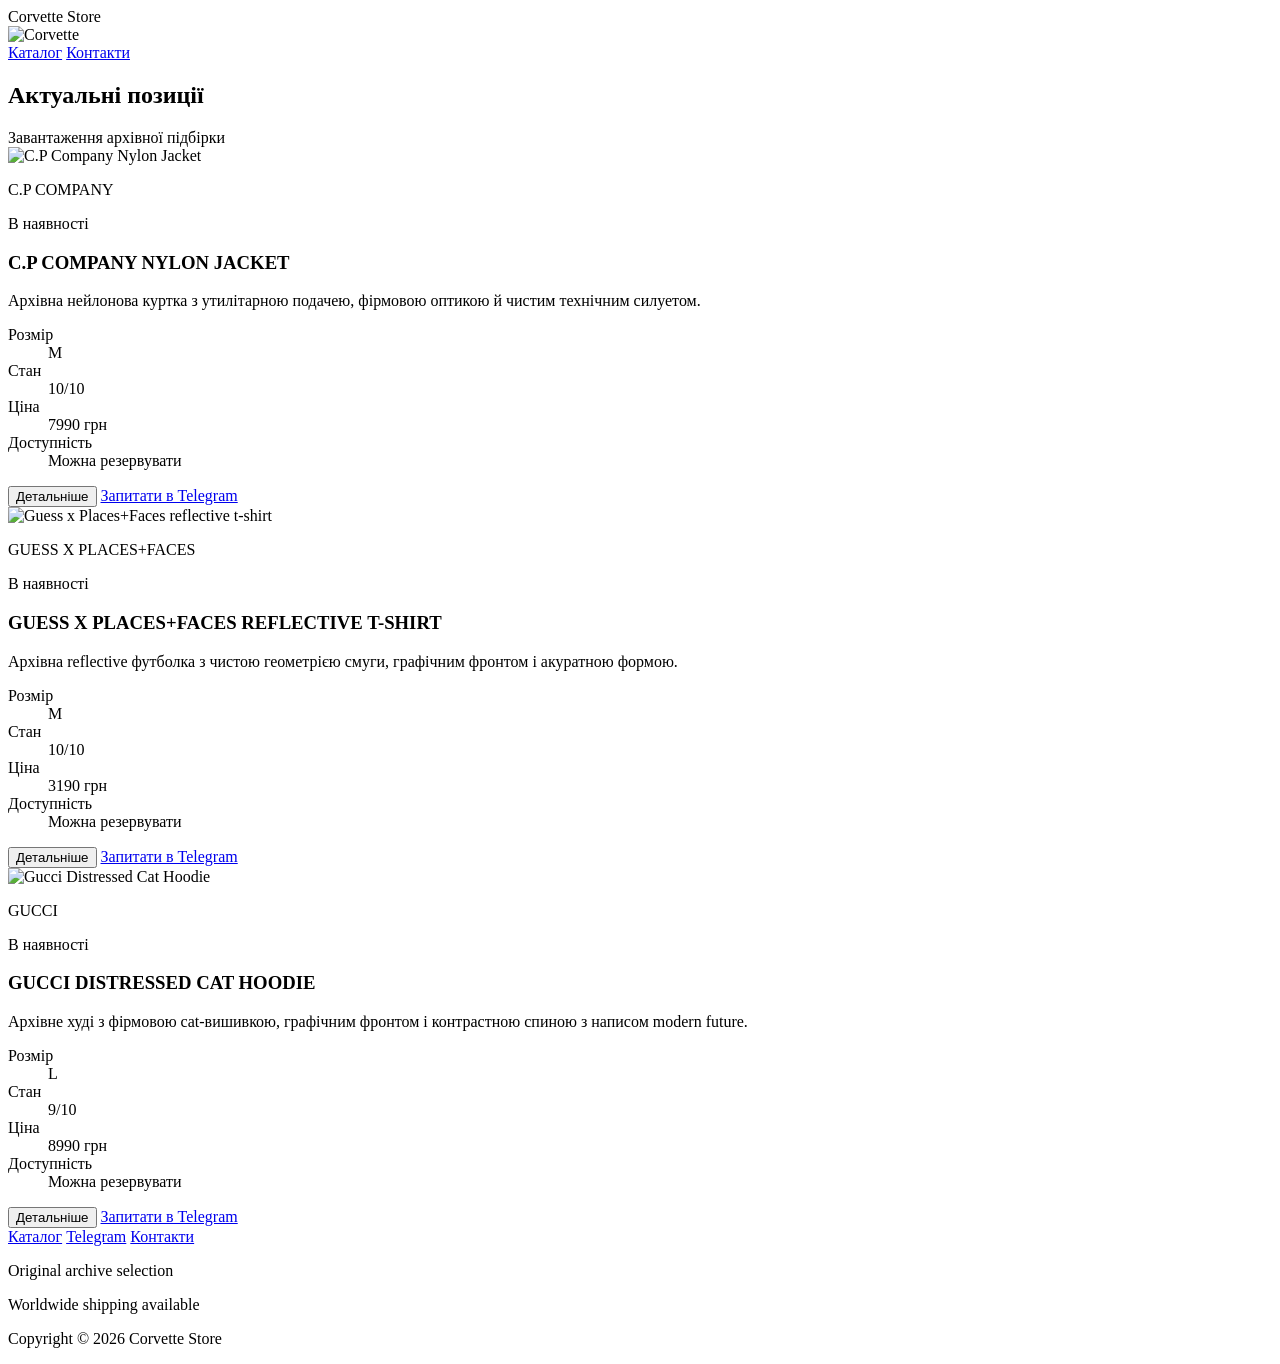
==== site/catalog.html @ 71d85b24 "Initial Corvette Store site" ====
<!DOCTYPE html>
<html lang="uk">
<head>
  <meta charset="UTF-8">
  <meta name="viewport" content="width=device-width, initial-scale=1.0">
  <title>Corvette Store Catalog</title>
  <link rel="preconnect" href="https://fonts.googleapis.com">
  <link rel="preconnect" href="https://fonts.gstatic.com" crossorigin>
  <link href="https://fonts.googleapis.com/css2?family=IBM+Plex+Sans:wght@400;500;600;700&family=IBM+Plex+Sans+Condensed:wght@400;500;600;700&display=swap" rel="stylesheet">
  <link rel="icon" href="/favicon-car.png" type="image/png">
  <link rel="shortcut icon" href="/favicon.ico" type="image/x-icon">
  <link rel="stylesheet" href="/styles.css">
</head>
<body>
  <div class="page-shell">
    <header class="topbar" id="topbar">
      <div class="topbar-spacer" aria-hidden="true"></div>

      <div class="topbar-center">
        <div class="topbar-wordmark" aria-label="Corvette Store">
          <span>Corvette</span>
          <span class="topbar-wordmark-line" aria-hidden="true"></span>
          <span>Store</span>
        </div>
        <img class="topbar-car" src="/corvette-car-cutout.png?v=3" alt="Corvette">
      </div>

      <nav class="topnav">
        <a href="/catalog.html">Каталог</a>
        <a href="https://t.me/+LMHLw-S4AzA1Y2Ji" target="_blank" rel="noreferrer">Контакти</a>
      </nav>
    </header>

    <main>
      <section class="catalog-section catalog-page-section reveal-on-scroll is-visible" id="catalog-list" data-catalog-section>
        <div class="section-heading">
          <h2>Актуальні позиції</h2>
        </div>

        <div class="catalog-status" aria-live="polite">
          <div class="catalog-loading" data-loading-state>
            <span class="status-line"></span>
            <span class="status-copy">Завантаження архівної підбірки</span>
          </div>
          <div class="catalog-empty" data-empty-state hidden>
            <p>Зараз каталог порожній. Напишіть у Telegram, щоб отримати сповіщення про наступний архівний дроп.</p>
          </div>
        </div>

        <div class="catalog-grid" data-catalog-grid>
          <article class="product-card" data-product="cp-company-nylon-jacket">
            <div class="product-card-media">
              <img src="/cp-company-nylon-jacket.png?v=3" alt="C.P Company Nylon Jacket">
            </div>
            <div class="product-card-body">
              <div class="product-card-head">
                <p class="product-brand">C.P COMPANY</p>
                <p class="product-availability">В наявності</p>
              </div>
              <h3>C.P COMPANY NYLON JACKET</h3>
              <p class="product-description">Архівна нейлонова куртка з утилітарною подачею, фірмовою оптикою й чистим технічним силуетом.</p>
              <dl class="product-specs">
                <div><dt>Розмір</dt><dd>M</dd></div>
                <div><dt>Стан</dt><dd>10/10</dd></div>
                <div><dt>Ціна</dt><dd>7990 грн</dd></div>
                <div><dt>Доступність</dt><dd>Можна резервувати</dd></div>
              </dl>
              <div class="product-actions">
                <button class="product-link" type="button" data-open-product="cp-company-nylon-jacket">Детальніше</button>
                <a class="product-request" href="https://t.me/+LMHLw-S4AzA1Y2Ji" target="_blank" rel="noreferrer">Запитати в Telegram</a>
              </div>
            </div>
          </article>

          <article class="product-card" data-product="guess-places-faces-tee">
            <div class="product-card-media">
              <img src="/guess-jeans-striped-tee.png?v=3" alt="Guess x Places+Faces reflective t-shirt">
            </div>
            <div class="product-card-body">
              <div class="product-card-head">
                <p class="product-brand">GUESS X PLACES+FACES</p>
                <p class="product-availability">В наявності</p>
              </div>
              <h3>GUESS X PLACES+FACES REFLECTIVE T-SHIRT</h3>
              <p class="product-description">Архівна reflective футболка з чистою геометрією смуги, графічним фронтом і акуратною формою.</p>
              <dl class="product-specs">
                <div><dt>Розмір</dt><dd>M</dd></div>
                <div><dt>Стан</dt><dd>10/10</dd></div>
                <div><dt>Ціна</dt><dd>3190 грн</dd></div>
                <div><dt>Доступність</dt><dd>Можна резервувати</dd></div>
              </dl>
              <div class="product-actions">
                <button class="product-link" type="button" data-open-product="guess-places-faces-tee">Детальніше</button>
                <a class="product-request" href="https://t.me/+LMHLw-S4AzA1Y2Ji" target="_blank" rel="noreferrer">Запитати в Telegram</a>
              </div>
            </div>
          </article>

          <article class="product-card" data-product="gucci-distressed-cat-hoodie">
            <div class="product-card-media">
              <img src="/gucci-hoodie-front.png?v=1" alt="Gucci Distressed Cat Hoodie">
            </div>
            <div class="product-card-body">
              <div class="product-card-head">
                <p class="product-brand">GUCCI</p>
                <p class="product-availability">В наявності</p>
              </div>
              <h3>GUCCI DISTRESSED CAT HOODIE</h3>
              <p class="product-description">Архівне худі з фірмовою cat-вишивкою, графічним фронтом і контрастною спиною з написом modern future.</p>
              <dl class="product-specs">
                <div><dt>Розмір</dt><dd>L</dd></div>
                <div><dt>Стан</dt><dd>9/10</dd></div>
                <div><dt>Ціна</dt><dd>8990 грн</dd></div>
                <div><dt>Доступність</dt><dd>Можна резервувати</dd></div>
              </dl>
              <div class="product-actions">
                <button class="product-link" type="button" data-open-product="gucci-distressed-cat-hoodie">Детальніше</button>
                <a class="product-request" href="https://t.me/+LMHLw-S4AzA1Y2Ji" target="_blank" rel="noreferrer">Запитати в Telegram</a>
              </div>
            </div>
          </article>
        </div>
      </section>

    </main>

    <footer class="footer" id="contact">
      <div class="footer-links">
        <a href="/catalog.html">Каталог</a>
        <a href="https://t.me/+LMHLw-S4AzA1Y2Ji" target="_blank" rel="noreferrer">Telegram</a>
        <a href="https://t.me/+LMHLw-S4AzA1Y2Ji" target="_blank" rel="noreferrer">Контакти</a>
      </div>
      <div class="footer-copy">
        <p>Original archive selection</p>
        <p>Worldwide shipping available</p>
        <p>Copyright © 2026 Corvette Store</p>
      </div>
    </footer>
  </div>

  <div class="product-modal" id="product-modal" hidden>
    <div class="product-modal-backdrop" data-close-modal></div>
    <div class="product-modal-dialog" role="dialog" aria-modal="true" aria-labelledby="product-modal-title">
      <button class="product-modal-close" type="button" aria-label="Закрити" data-close-modal>Закрити</button>
      <div class="product-modal-layout">
        <div class="product-modal-gallery">
          <div class="product-modal-main">
            <img id="modal-image" src="" alt="">
          </div>
          <div class="product-modal-thumbs" id="modal-thumbs"></div>
        </div>
        <div class="product-modal-content">
          <p class="product-brand" id="modal-brand"></p>
          <h2 id="product-modal-title"></h2>
          <p class="product-modal-description" id="modal-description"></p>

          <dl class="product-specs product-specs-modal" id="modal-specs"></dl>

          <div class="modal-detail-block">
            <p class="modal-label">Заміри</p>
            <p id="modal-measurements"></p>
          </div>
          <div class="modal-detail-block">
            <p class="modal-label">Коментар щодо стану</p>
            <p id="modal-condition-notes"></p>
          </div>
          <div class="modal-detail-block">
            <p class="modal-label">Аутентичність</p>
            <p id="modal-authenticity"></p>
          </div>

          <a class="product-request product-request-modal" id="modal-cta" href="https://t.me/+LMHLw-S4AzA1Y2Ji" target="_blank" rel="noreferrer">Запитати в Telegram</a>
        </div>
      </div>
    </div>
  </div>

  <script src="/app.js"></script>
</body>
</html>
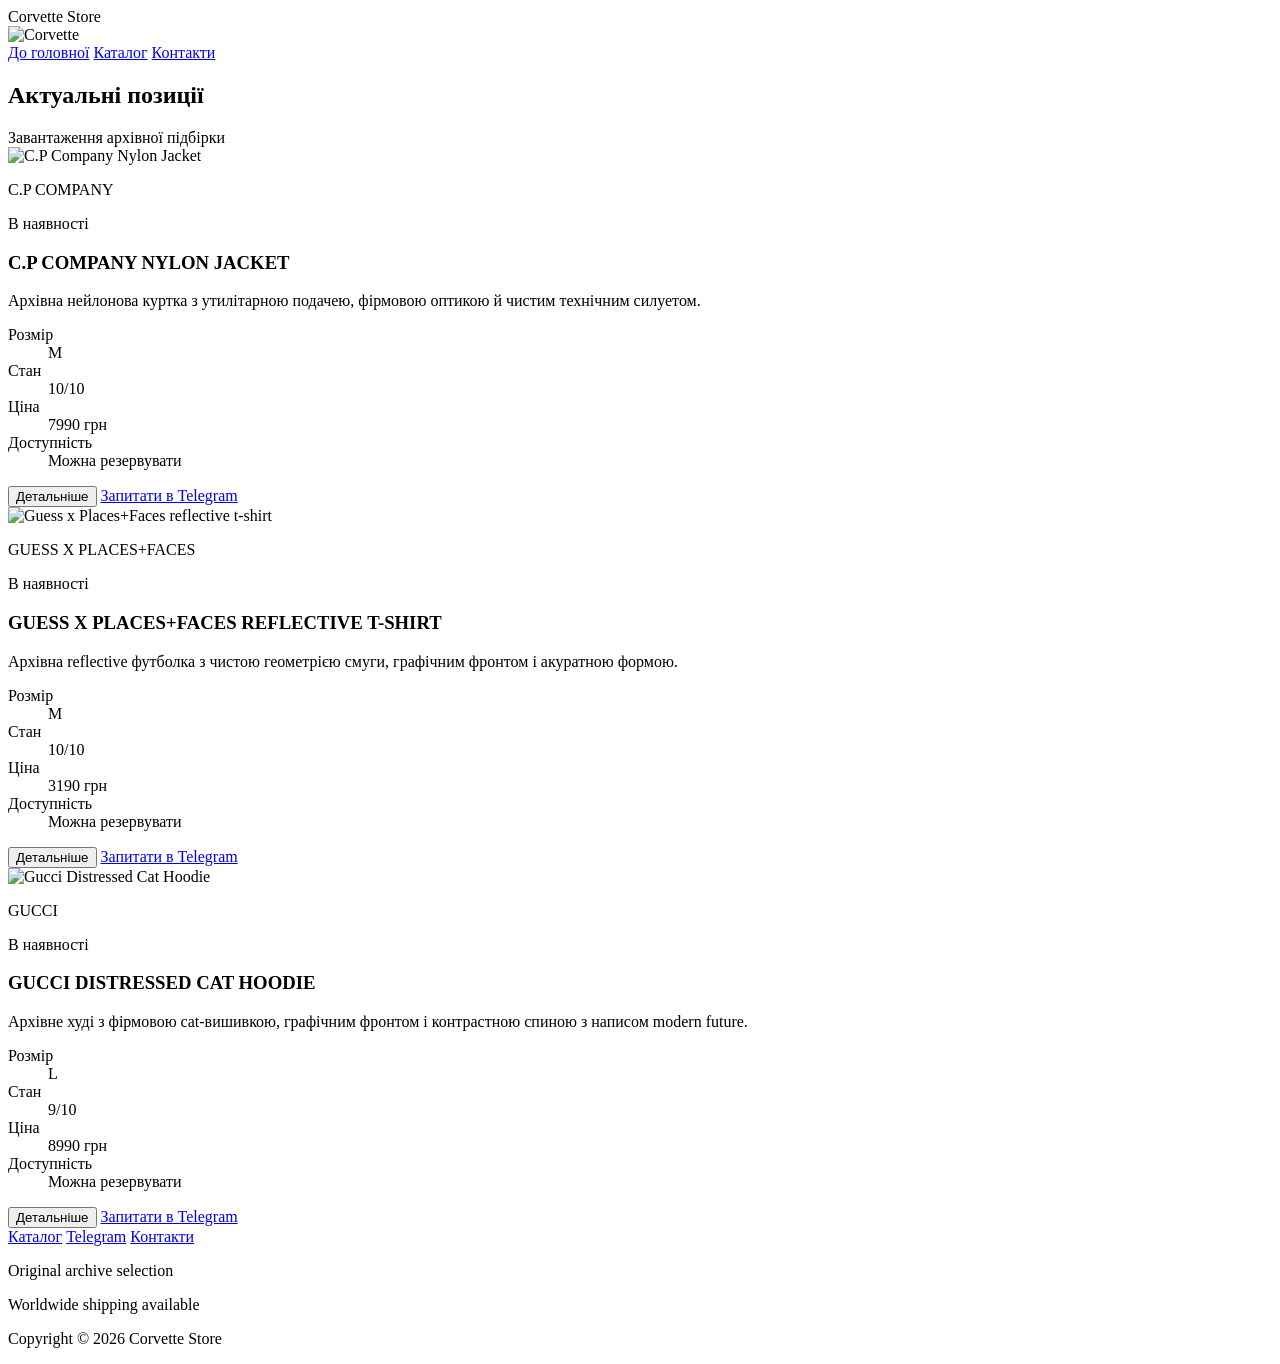
==== commit a5e0bcad: "Improve mobile layout and security headers" ====
--- a/site/catalog.html
+++ b/site/catalog.html
@@ -26,6 +26,7 @@
       </div>
 
       <nav class="topnav">
+        <a class="topnav-home" href="/index.html">До головної</a>
         <a href="/catalog.html">Каталог</a>
         <a href="https://t.me/+LMHLw-S4AzA1Y2Ji" target="_blank" rel="noreferrer">Контакти</a>
       </nav>
@@ -50,7 +51,7 @@
         <div class="catalog-grid" data-catalog-grid>
           <article class="product-card" data-product="cp-company-nylon-jacket">
             <div class="product-card-media">
-              <img src="/cp-company-nylon-jacket.png?v=3" alt="C.P Company Nylon Jacket">
+              <img src="/cp-company-nylon-jacket.png?v=3" alt="C.P Company Nylon Jacket" loading="lazy" decoding="async">
             </div>
             <div class="product-card-body">
               <div class="product-card-head">
@@ -74,7 +75,7 @@
 
           <article class="product-card" data-product="guess-places-faces-tee">
             <div class="product-card-media">
-              <img src="/guess-jeans-striped-tee.png?v=3" alt="Guess x Places+Faces reflective t-shirt">
+              <img src="/guess-jeans-striped-tee.png?v=3" alt="Guess x Places+Faces reflective t-shirt" loading="lazy" decoding="async">
             </div>
             <div class="product-card-body">
               <div class="product-card-head">
@@ -98,7 +99,7 @@
 
           <article class="product-card" data-product="gucci-distressed-cat-hoodie">
             <div class="product-card-media">
-              <img src="/gucci-hoodie-front.png?v=1" alt="Gucci Distressed Cat Hoodie">
+              <img src="/gucci-hoodie-front.png?v=1" alt="Gucci Distressed Cat Hoodie" loading="lazy" decoding="async">
             </div>
             <div class="product-card-body">
               <div class="product-card-head">
